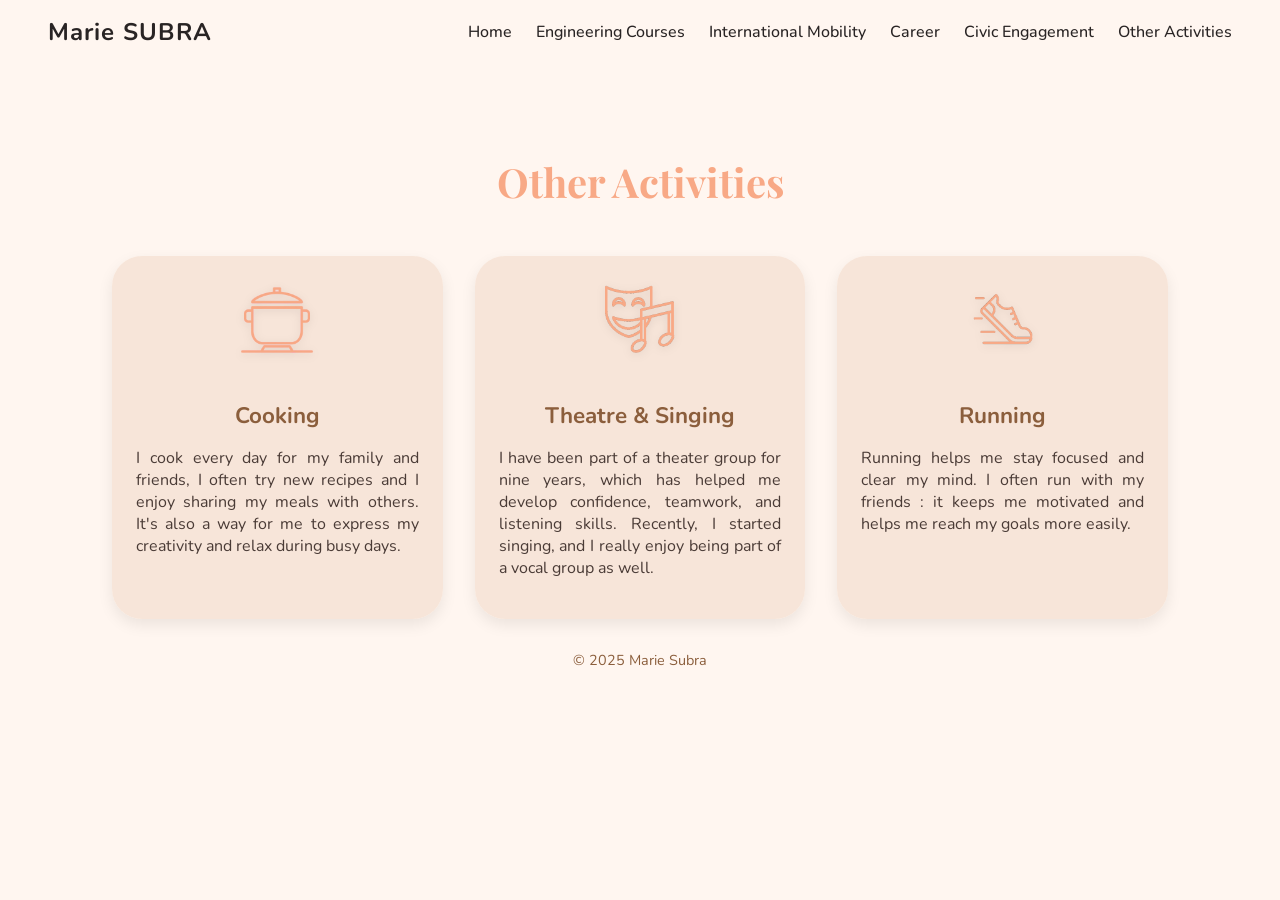
==== activities.html @ d004596b "Ajout du nouveau Portfolio" ====
<!DOCTYPE html>
<html lang="en">
<head>
  <meta charset="UTF-8" />
  <meta name="viewport" content="width=device-width, initial-scale=1.0" />
  <title>Marie SUBRA</title>

  <!-- Ton style CSS principal -->
  <link rel="stylesheet" href="style.css" />
  <link rel="stylesheet" href="style_activities.css" />
  
  <!-- Polices Google Fonts -->
  <link href="https://fonts.googleapis.com/css2?family=Quicksand:wght@400;500;600&family=Playfair+Display:wght@400;600&family=Poppins:wght@400;500;600&family=Raleway:wght@400;500;600&family=Nunito:wght@400;600&display=swap" rel="stylesheet">
</head>
<body>
      <!-- En-tête identique à la page Home -->
  <header>
    <div class="logo">Marie SUBRA</div>
    <nav>
      <ul>
        <li><a href="index.html">Home</a></li>
        <li><a href="engineering.html">Engineering Courses</a></li>
        <li><a href="mobility.html">International Mobility</a></li>
        <li><a href="career.html">Career</a></li>
        <li><a href="leadership.html">Civic Engagement</a></li>
        <li><a href="activities.html">Other Activities</a></li>
      </ul>
    </nav>
  </header>
  <main class = "activities">
    <!-- ======= MAIN CONTENT ======= -->
    <h1>Other Activities</h1>
    <div class="activities-container">
        <!-- 🍳 Cooking -->
        <div class="activity-card">
            <img src="cooking.png" alt="Cooking" class="activity-logo">
            <h2>Cooking</h2>
            <p>
                I cook every day for my family and friends, I often try new recipes and I enjoy sharing my meals 
                with others. It's also a way for me to express my creativity and relax during busy days.
            </p>
        </div>

        <!-- 🎭 Theatre & Singing -->
        <div class="activity-card">
            <img src="musical.png" alt="Theatre and Singing" class="activity-logo">
            <h2>Theatre & Singing</h2>
            <p>
                I have been part of a theater group for nine years, which has helped me develop confidence, 
                teamwork, and listening skills. Recently, I started singing, and I really enjoy being part of a 
                vocal group as well.
            </p>
        </div>

        <!-- 🏃‍♀️ Running -->
        <div class="activity-card">
            <img src="running.png" alt="Running" class="activity-logo">
            <h2>Running</h2>
            <p>
                Running helps me stay focused and clear my mind. I often run with my friends :
                it keeps me motivated and helps me reach my goals more easily.
            </p>
        </div>
    </div>


    <footer>
        <p>© 2025 Marie Subra</p>
    </footer>
  </main>
</body>
---- style.css ----
/* ================================
       🎨 PALETTE DE COULEURS CHALEUREUSES
    ================================= */
    :root {
      --rose: #f7b6b2;
      --orange: #f8a986;
      --marron: #8b5e3c;
      --beige: #fff6f0;
      --texte: #292424;
    }

    /* ================================
       🌿 STYLE GLOBAL DU SITE
    ================================= */
    body {
      margin: 0;
      font-family: "Nunito", sans-serif; /*"Quicksand"*/
      background-color: var(--beige);
      color: var(--texte);
      padding-left: 1rem;   /* réduit l’espace à gauche */
      padding-right: 1rem;  /* réduit l’espace à droite */
    }

    /* ================================
       🌸 EN-TÊTE (header)
       Contient ton nom + barre de navigation
    ================================= */
    /*header {
      display: flex;
      justify-content: space-between;
      align-items: center;
      padding: 1rem 2rem;
      background: linear-gradient(90deg, var(--rose), var(--orange));
      color: white;
      box-shadow: 0 4px 8px rgba(0, 0, 0, 0.1);
      margin-bottom: 2rem;
    }*/
    header {
      background-color: var(--beige); /* même fond que la page */
      color: var(--texte); /* texte en noir ou presque */
      display: flex;
      justify-content: space-between;
      align-items: center;
      padding: 1rem 2rem;
    }

    /* Nom à gauche */
    .logo {
      font-size: 1.5rem;
      font-weight: bold;
      letter-spacing: 1px;
    }

    /* Liste des onglets à droite */
    nav ul {
      list-style: none;
      display: flex;
      gap: 1.5rem;
      margin: 0;
      padding: 0;
    }


    /* Liens des onglets */
    nav a {
      position: relative;
      text-decoration: none;
      color: var(--texte);
      font-weight: 500;
      transition: color 0.3s ease;
    }

    /* Effet soulignement fluide au survol */
    nav a::after {
      content: "";
      position: absolute;
      left: 0;
      bottom: -3px;
      width: 0%;
      height: 2px;
      background-color: var(--orange);
      transition: width 0.3s ease;
    }

    nav a:hover::after {
      width: 100%;
    }

    /* Effet hover (au survol de la souris) */
    nav a:hover {
      color: var(--orange);
    }


    .card {
        box-shadow: 0 6px 15px rgba(0, 0, 0, 0.08); /* cadre léger */
        padding: 1.5rem 2rem;
        background: rgba(247, 229, 217, 0.95);
        border-radius: 30px;
        margin-bottom: 2rem;
        flex: 1;
        transition: transform 0.3s, box-shadow 0.3s;
    }
    
    .card:hover {
        transform: translateY(-8px);
        box-shadow: 0 10px 20px rgba(0, 0, 0, 0.15);
    }
    /* Conteneur des boutons */
    .buttons {
      margin-top: 2rem;
      display: flex;
      gap: 1rem;
      flex-wrap: wrap;
    }

 
       /* Boutons stylés */
    .btn {
        background-color: var(--orange);
        color: white;
        padding: 0.8rem 1rem;
        border-radius: 30px;
        text-decoration: none;
        font-weight: 500;
        transition: all 0.3s ease; /* ✅ animation douce */
        box-shadow: 0 3px 8px rgba(0, 0, 0, 0.1);
    }

    .btn:hover {
      background-color: #f8b37a; /* un peu plus clair au survol */
      color: white;                    /* texte blanc au survol */
      transform: scale(1.05);
    }
    .btn-outline {
      background-color: transparent;  /* fond transparent */
      color: var(--orange);           /* texte orange */
      border: 2px solid var(--orange); /* contour orange */
      font-weight: 500;
      border-radius: 30px;
      padding: 0.7rem 1.2rem;
      text-decoration: none;
      transition: transform 0.3s, background-color 0.3s, color 0.3s;
    }

    .btn-outline:hover {
      background-color: var(--orange); /* fond orange au survol */
      color: white;                    /* texte blanc au survol */
      transform: scale(1.05);
    }

@media (max-width: 900px) {

  /* Tous les cadres principaux */
  .destination-card,
  .project-card,
  .internship-card,
  .activity-card,
  .zeerpot,
  .education,
  .career-section.card {
      padding: 0rem 0rem;  /* réduit le padding à gauche/droite */
      margin: 0 auto 1rem auto; /* réduit les marges latérales et espace en bas */
      width: 100%;        /* occupe toute la largeur disponible */
      max-width: 100%;    /* supprime les limitations */
  }

  /* Paragraphes à l'intérieur des cadres */
  .destination-text p,
  .project-text p,
  .internship-text p,
  .zeer-text p,
  .activity-card p,
  .career-section p,
  .zeerpot p,
  .education .intro {
      margin: 0 auto 0rem auto; /* centrage et espace en dessous */
      max-width: 100%;          /* texte prend toute la largeur */
      text-align: justify;
  }

}
@media (max-width: 900px) {
  nav ul {
    display: flex !important;  /* force l’affichage du menu */
    flex-wrap: wrap;           /* les onglets passent à la ligne si besoin */
    justify-content: center;   /* centre le tout sur mobile */
    overflow-x: auto;          /* permet de défiler si vraiment trop large */
  }

  nav ul li {
    flex: 0 0 auto;
    margin: 0.5rem;
  }

  header {
    flex-direction: column; /* logo + menu en colonne sur petit écran */
    align-items: center;
  }

  .logo {
    margin-bottom: 1rem;
  }
}



    /* ================================
       🔸 PIED DE PAGE
    ================================= */
    footer {
      text-align: center;
      padding: 1rem;
      color: var(--marron);
      font-size: 0.9rem;
    }
---- style_activities.css ----
/* ======= OTHER ACTIVITIES ======= */
    .activities {
        padding: 4rem 6rem;
        text-align: center;
    }

    .activities h1 {
        color: var(--orange);
        font-family: "Playfair Display", serif;
        font-size: 2.5rem;
        margin-bottom: 3rem;
    }

    .activities-container {
      display: flex;
      justify-content: space-around; /* espace équilibré entre les 3 cartes */
      align-items: stretch;
      flex-wrap: nowrap; /* ❌ empêche le retour à la ligne */
      gap: 2rem;
      margin: 0 auto;
      max-width: 1200px; /* garde une belle mise en page centrée */
    }
    .activity-card {
        flex: 1;
        max-width: 350px; /* limite la largeur pour que tout rentre sur la ligne */
        background: rgba(247, 229, 217, 0.95);
        border-radius: 30px;
        box-shadow: 0 6px 15px rgba(0, 0, 0, 0.08);
        padding: 1.5rem;
        text-align: center;
        transition: transform 0.3s, box-shadow 0.3s;
    }


    .activity-card:hover {
        transform: translateY(-8px);
        box-shadow: 0 10px 20px rgba(0, 0, 0, 0.15);
    }

    .activity-card h2 {
        color: var(--marron);
        font-size: 1.4rem;
        margin-bottom: 0.8rem;
    }

    .activity-card p {
        color: #4a3b36;
        font-size: 1rem;
        text-align: justify;
    }
    .activity-logo {
        width: 80px;               /* taille du logo */
        height: 80px;
        object-fit: contain;       /* garde les proportions */
        margin-bottom: 1rem;
        filter: drop-shadow(0 2px 4px rgba(0, 0, 0, 0.1)); /* petit relief */
        transition: transform 0.3s ease;
    }

    .activity-logo:hover {
        transform: scale(1.1);     /* léger zoom au survol */
    }
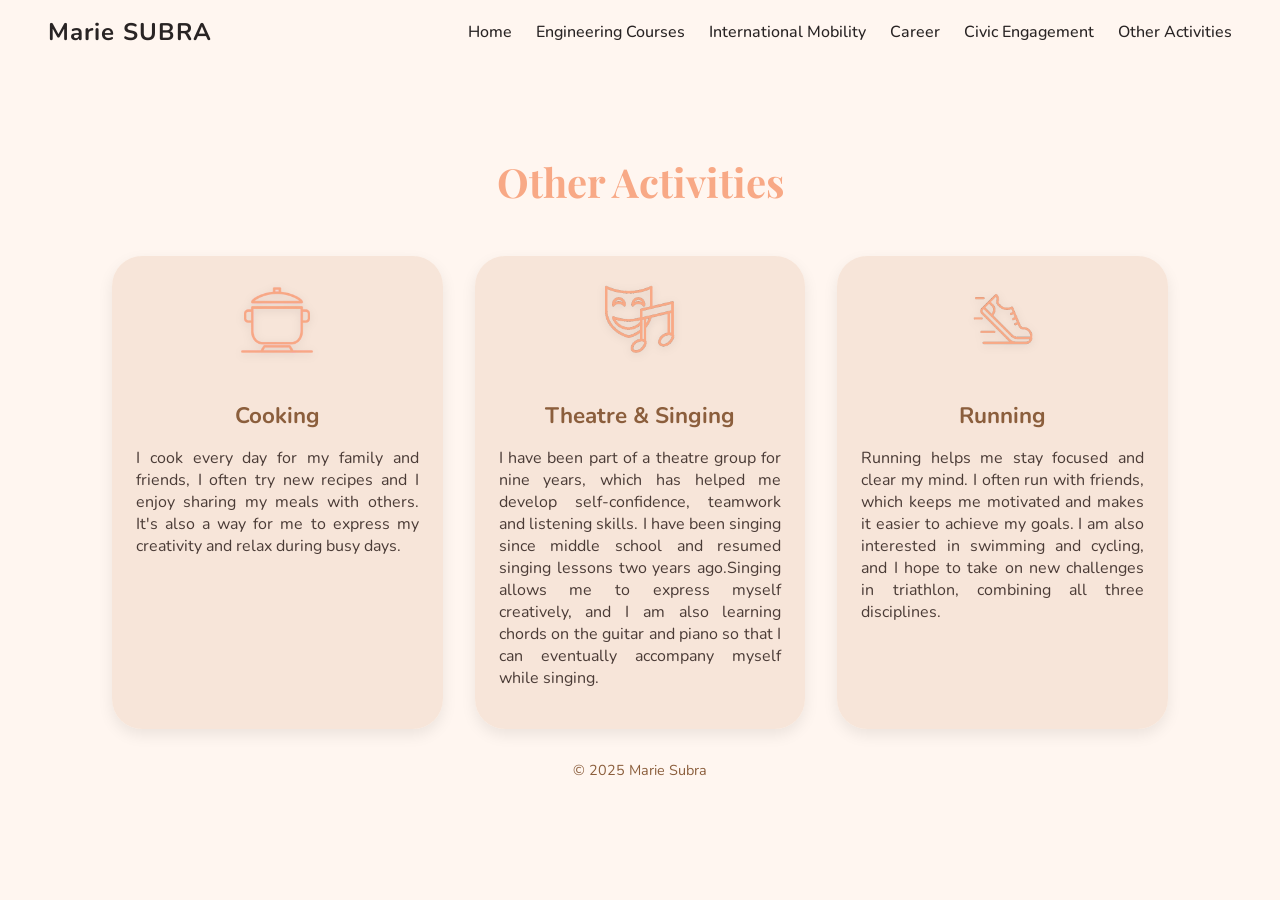
==== commit 9907e0cd: "Improve text's acivities" ====
--- a/activities.html
+++ b/activities.html
@@ -46,9 +46,10 @@
             <img src="musical.png" alt="Theatre and Singing" class="activity-logo">
             <h2>Theatre & Singing</h2>
             <p>
-                I have been part of a theater group for nine years, which has helped me develop confidence, 
-                teamwork, and listening skills. Recently, I started singing, and I really enjoy being part of a 
-                vocal group as well.
+                I have been part of a theatre group for nine years, which has helped me develop self-confidence, 
+                teamwork and listening skills. I have been singing since middle school and resumed singing lessons 
+                two years ago.Singing allows me to express myself creatively, and I am also learning chords on the guitar
+                and piano so that I can eventually accompany myself while singing.
             </p>
         </div>
 
@@ -57,8 +58,9 @@
             <img src="running.png" alt="Running" class="activity-logo">
             <h2>Running</h2>
             <p>
-                Running helps me stay focused and clear my mind. I often run with my friends :
-                it keeps me motivated and helps me reach my goals more easily.
+                Running helps me stay focused and clear my mind. I often run with friends, which keeps me motivated 
+                and makes it easier to achieve my goals. I am also interested in swimming and cycling, and I hope 
+                to take on new challenges in triathlon, combining all three disciplines.
             </p>
         </div>
     </div>
